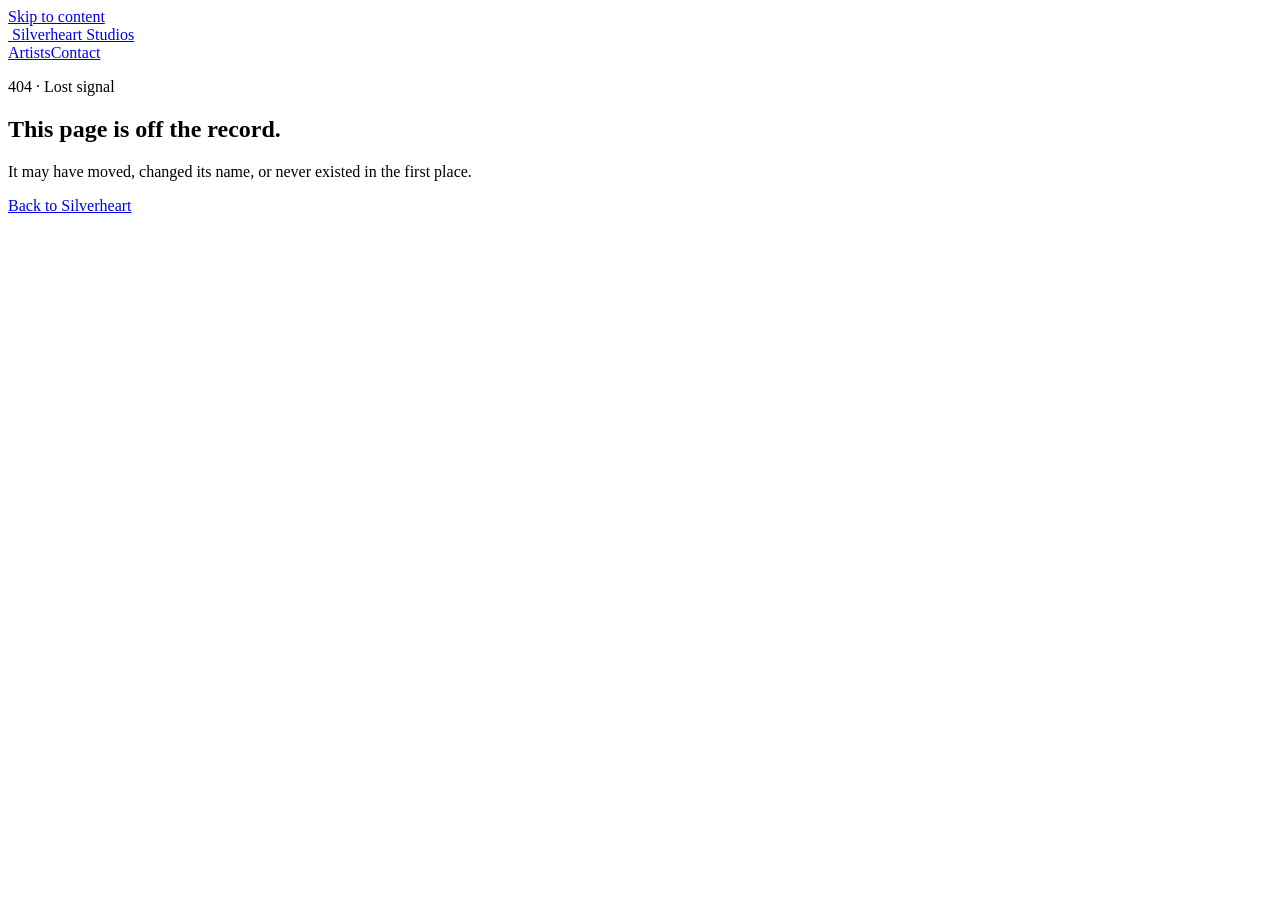
==== 404/index.html @ ba70ce7e "Add files via upload" ====
<!doctype html>
<html lang="en">
<head>
  <meta charset="utf-8">
  <meta name="viewport" content="width=device-width, initial-scale=1">
  <title>Page Not Found | Silverheart Studios</title>
  <meta name="description" content="The requested Silverheart Studios page could not be found.">
  <link rel="icon" type="image/x-icon" href="assets/favicon.ico">
  <script>document.documentElement.classList.add("js");</script>
  <link rel="stylesheet" href="assets/styles.css">
</head>
<body class="not-found-page">
  <a class="skip-link" href="#main">Skip to content</a>
  <header class="site-header">
    <nav class="nav-shell" aria-label="Primary navigation">
      <a class="brand" href="home/" aria-label="Silverheart Studios home">
        <img class="brand-logo" src="assets/silverheart-logo.png" alt="" aria-hidden="true">
        <span class="brand-name">Silverheart Studios</span>
      </a>
      <div class="nav-links legal-nav"><a href="home/#artists">Artists</a><a href="home/#contact">Contact</a></div>
    </nav>
  </header>
  <main id="main" class="not-found-shell">
    <section class="not-found-card reveal" aria-labelledby="not-found-title">
      <p class="eyebrow">404 · Lost signal</p>
      <h1 id="not-found-title">This page is off the record.</h1>
      <p>It may have moved, changed its name, or never existed in the first place.</p>
      <a class="button button-primary" href="home/">Back to Silverheart</a>
    </section>
  </main>
  <script src="assets/app.js"></script>
</body>
</html>
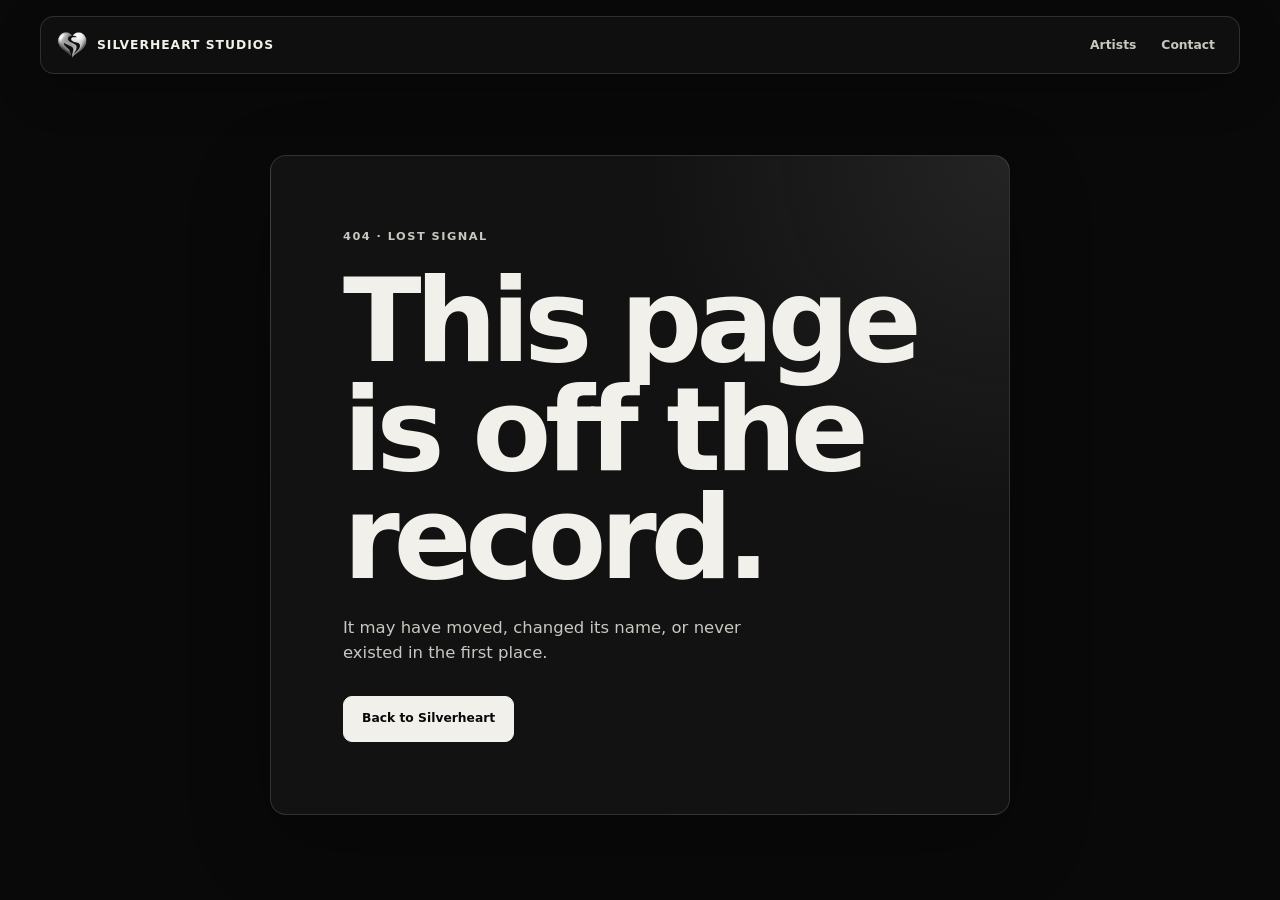
==== commit 58010335: "Add files via upload" ====
--- a/404/index.html
+++ b/404/index.html
@@ -5,19 +5,19 @@
   <meta name="viewport" content="width=device-width, initial-scale=1">
   <title>Page Not Found | Silverheart Studios</title>
   <meta name="description" content="The requested Silverheart Studios page could not be found.">
-  <link rel="icon" type="image/x-icon" href="assets/favicon.ico">
+  <link rel="icon" type="image/x-icon" href="../assets/favicon.ico">
   <script>document.documentElement.classList.add("js");</script>
-  <link rel="stylesheet" href="assets/styles.css">
+  <link rel="stylesheet" href="../assets/styles.css">
 </head>
 <body class="not-found-page">
   <a class="skip-link" href="#main">Skip to content</a>
   <header class="site-header">
     <nav class="nav-shell" aria-label="Primary navigation">
-      <a class="brand" href="home/" aria-label="Silverheart Studios home">
-        <img class="brand-logo" src="assets/silverheart-logo.png" alt="" aria-hidden="true">
+      <a class="brand" href="../home/" aria-label="Silverheart Studios home">
+        <img class="brand-logo" src="../assets/silverheart-logo.png" alt="" aria-hidden="true">
         <span class="brand-name">Silverheart Studios</span>
       </a>
-      <div class="nav-links legal-nav"><a href="home/#artists">Artists</a><a href="home/#contact">Contact</a></div>
+      <div class="nav-links legal-nav"><a href="../home/#artists">Artists</a><a href="../home/#contact">Contact</a></div>
     </nav>
   </header>
   <main id="main" class="not-found-shell">
@@ -25,9 +25,9 @@
       <p class="eyebrow">404 · Lost signal</p>
       <h1 id="not-found-title">This page is off the record.</h1>
       <p>It may have moved, changed its name, or never existed in the first place.</p>
-      <a class="button button-primary" href="home/">Back to Silverheart</a>
+      <a class="button button-primary" href="../home/">Back to Silverheart</a>
     </section>
   </main>
-  <script src="assets/app.js"></script>
+  <script src="../assets/app.js"></script>
 </body>
 </html>
--- a/assets/styles.css
+++ b/assets/styles.css
@@ -0,0 +1,209 @@
+/* Silverheart Studios — quiet monochrome */
+:root {
+  --ink: #090909;
+  --surface: #121212;
+  --surface-raised: #191919;
+  --paper: #f2f0eb;
+  --soft: #c9c7c1;
+  --muted: #8f8d88;
+  --line: rgba(242, 240, 235, .14);
+  --line-strong: rgba(242, 240, 235, .32);
+  --ease: cubic-bezier(.2, .8, .2, 1);
+}
+
+* { box-sizing: border-box; }
+html { scroll-behavior: smooth; background: var(--ink); }
+body {
+  margin: 0;
+  min-width: 320px;
+  background: var(--ink);
+  color: var(--paper);
+  font-family: Inter, ui-sans-serif, system-ui, -apple-system, BlinkMacSystemFont, "Segoe UI", sans-serif;
+  line-height: 1.5;
+}
+img { display: block; max-width: 100%; }
+a { color: inherit; }
+button, input, select, textarea { font: inherit; }
+::selection { background: var(--paper); color: var(--ink); }
+
+.skip-link { position: fixed; z-index: 100; top: 12px; left: 12px; padding: 10px 14px; background: var(--paper); color: var(--ink); transform: translateY(-160%); text-decoration: none; }
+.skip-link:focus { transform: translateY(0); }
+
+/* Navigation */
+.site-header { position: fixed; z-index: 20; inset: 0 0 auto; padding: 16px; pointer-events: none; }
+.site-header-solid { position: relative; }
+.nav-shell {
+  width: min(1200px, 100%); min-height: 58px; margin: auto; padding: 0 14px 0 16px;
+  display: flex; align-items: center; justify-content: space-between; gap: 22px;
+  border: 1px solid var(--line); border-radius: 14px; background: rgba(18,18,18,.82);
+  box-shadow: 0 16px 44px rgba(0,0,0,.25); backdrop-filter: blur(16px); pointer-events: auto;
+}
+.brand { display: inline-flex; align-items: center; gap: 10px; text-decoration: none; }
+.brand-logo { width: 30px; height: 30px; object-fit: contain; filter: grayscale(1) contrast(1.2); }
+.brand-name { font-size: .77rem; font-weight: 750; letter-spacing: .08em; text-transform: uppercase; white-space: nowrap; }
+.nav-links { display: flex; align-items: center; gap: 5px; }
+.nav-links a { padding: 8px 10px; border-radius: 8px; color: var(--soft); font-size: .77rem; font-weight: 700; text-decoration: none; transition: background 180ms var(--ease), color 180ms var(--ease); }
+.nav-links a:hover, .nav-links a:focus-visible { background: rgba(242,240,235,.1); color: var(--paper); }
+.nav-links .nav-cta { background: var(--paper); color: var(--ink); }
+.nav-toggle { display: none; border: 1px solid var(--line-strong); border-radius: 8px; background: transparent; color: var(--paper); padding: 9px 10px; }
+.nav-toggle span { display: block; width: 19px; height: 1px; margin: 4px 0; background: currentColor; }
+
+/* Shared elements */
+.button {
+  display: inline-flex; align-items: center; justify-content: center; min-height: 46px; padding: 0 18px;
+  border: 1px solid var(--line-strong); border-radius: 9px; background: transparent; color: var(--paper);
+  font-size: .77rem; font-weight: 750; text-decoration: none;
+  transition: transform 220ms var(--ease), background 220ms var(--ease), color 220ms var(--ease), border-color 220ms var(--ease);
+}
+.button:hover, .button:focus-visible { transform: translateY(-2px); background: var(--paper); border-color: var(--paper); color: var(--ink); }
+.button-primary { background: var(--paper); border-color: var(--paper); color: var(--ink); }
+.button-dark { border-color: var(--line-strong); color: var(--paper); }
+.full-button { width: 100%; }
+.eyebrow, .hero-kicker { margin: 0; color: var(--soft); font-size: .71rem; font-weight: 750; letter-spacing: .13em; text-transform: uppercase; }
+h1, h2, h3, p { text-wrap: pretty; }
+h1, h2, h3 { margin: 0; line-height: .94; letter-spacing: -.055em; }
+
+/* Home */
+.hero-section { position: relative; min-height: 100svh; overflow: hidden; display: flex; align-items: end; background: var(--ink); }
+.hero-art { position: absolute; inset: 0; width: 100%; height: 100%; object-fit: cover; filter: grayscale(1) contrast(1.1) brightness(.55); opacity: .2; animation: hero-breathe 16s ease-in-out infinite alternate; }
+.hero-overlay { position: absolute; inset: 0; background: linear-gradient(90deg, rgba(9,9,9,.96), rgba(9,9,9,.62) 68%, rgba(9,9,9,.88)), linear-gradient(0deg, var(--ink), transparent 56%); }
+.hero-grid { position: relative; z-index: 1; width: min(1200px, calc(100vw - 48px)); margin: 0 auto; padding: 140px 0 112px; }
+.hero-copy { max-width: 760px; }
+.hero-logo { width: 82px; margin-bottom: 24px; filter: grayscale(1) contrast(1.25); animation: logo-float 5s ease-in-out infinite; }
+.hero-kicker { margin-bottom: 17px; }
+h1 { max-width: 9ch; font-size: clamp(4.4rem, 10vw, 9.8rem); font-weight: 800; }
+.hero-lede { max-width: 450px; margin: 26px 0 0; color: var(--soft); font-size: clamp(1rem, 1.7vw, 1.18rem); }
+.hero-actions { display: flex; flex-wrap: wrap; gap: 10px; margin-top: 30px; }
+.hero-footnote { position: absolute; z-index: 1; right: max(24px, calc((100vw - 1200px) / 2)); bottom: 28px; left: max(24px, calc((100vw - 1200px) / 2)); display: flex; gap: 20px; color: var(--muted); font-size: .7rem; font-weight: 700; letter-spacing: .08em; text-transform: uppercase; }
+.hero-footnote span + span::before { content: "•"; margin-right: 20px; color: var(--paper); }
+
+.section { padding: clamp(80px, 9vw, 128px) 0; }
+.section-light { background: var(--surface); color: var(--paper); }
+.section-heading { width: min(1200px, calc(100vw - 48px)); margin: 0 auto 52px; display: grid; grid-template-columns: minmax(0, 1fr) minmax(250px, .48fr); gap: 26px; }
+.section-heading .eyebrow { grid-column: 1 / -1; }
+.section-heading h2, .contact-copy h2 { max-width: 10ch; font-size: clamp(2.9rem, 5.5vw, 6rem); font-weight: 800; }
+.section-heading p:not(.eyebrow) { align-self: end; margin: 0; color: var(--soft); }
+
+.artist-grid { width: min(1200px, calc(100vw - 48px)); margin: 0 auto; display: grid; grid-template-columns: repeat(4, 1fr); gap: 12px; }
+.artist-card { position: relative; overflow: hidden; border: 1px solid var(--line); border-radius: 12px; background: var(--surface-raised); transition: transform 300ms var(--ease), background 300ms var(--ease), border-color 300ms var(--ease); }
+.artist-card > a { display: block; overflow: hidden; text-decoration: none; }
+.artist-card img { width: 100%; aspect-ratio: 1; object-fit: cover; filter: grayscale(1) contrast(1.08); transform: scale(1.001); transition: filter 400ms var(--ease), transform 650ms var(--ease); }
+.artist-card-body { padding: 18px 18px 20px; }
+.artist-tag { margin: 0 0 10px; color: var(--muted); font-size: .67rem; font-weight: 750; letter-spacing: .09em; text-transform: uppercase; }
+.artist-card h3 { font-size: 1.35rem; font-weight: 760; }
+.artist-card p:not(.artist-tag) { min-height: 2.8em; margin: 11px 0 0; color: var(--soft); font-size: .88rem; }
+.artist-card::after { content: ""; position: absolute; right: 18px; bottom: 0; left: 18px; height: 2px; background: var(--paper); transform: scaleX(0); transform-origin: left; transition: transform 420ms var(--ease); }
+.artist-card:hover { transform: translateY(-6px); border-color: var(--line-strong); background: #202020; }
+.artist-card:hover img { filter: grayscale(1) contrast(1.16); transform: scale(1.055); }
+.artist-card:hover::after { transform: scaleX(1); }
+
+.contact-band { display: grid; grid-template-columns: minmax(0, 1fr) auto; gap: 30px; align-items: end; padding: clamp(80px, 9vw, 128px) max(24px, calc((100vw - 1200px) / 2)); background: #0d0d0d; color: var(--paper); border-top: 1px solid var(--line); }
+.contact-copy > p:not(.eyebrow) { max-width: 44ch; margin: 18px 0 0; color: var(--soft); }
+.contact-actions { display: flex; flex-wrap: wrap; gap: 10px; }
+.site-footer { display: flex; justify-content: space-between; align-items: center; gap: 20px; padding: 27px max(24px, calc((100vw - 1200px) / 2)); background: var(--ink); color: var(--muted); border-top: 1px solid var(--line); font-size: .84rem; }
+.site-footer p { margin: 0; }
+.footer-brand { display: inline-flex; align-items: center; gap: 10px; }
+.footer-logo { width: 29px; height: 29px; filter: grayscale(1) contrast(1.25); }
+.footer-links { display: flex; flex-wrap: wrap; gap: 16px; }
+.footer-links a { color: var(--soft); text-decoration: none; }
+.footer-links a:hover, .footer-links a:focus-visible { color: var(--paper); text-decoration: underline; text-underline-offset: 4px; }
+
+/* Account and legal pages */
+.auth-page, .legal-page { min-height: 100svh; background: var(--ink); }
+.auth-shell { width: min(1140px, calc(100vw - 48px)); min-height: calc(100svh - 90px); margin: 0 auto; display: grid; grid-template-columns: 1fr minmax(380px, .86fr); gap: 14px; padding: 36px 0 48px; }
+.signup-shell { grid-template-columns: minmax(320px, .74fr) minmax(480px, 1fr); }
+.auth-visual { position: relative; min-height: 570px; overflow: hidden; border: 1px solid var(--line); border-radius: 14px; background: var(--surface); }
+.auth-visual::after { content: ""; position: absolute; inset: 0; background: linear-gradient(0deg, rgba(9,9,9,.92), rgba(9,9,9,.12) 70%); }
+.auth-visual img { width: 100%; height: 100%; object-fit: cover; filter: grayscale(1) contrast(1.08) brightness(.72); }
+.auth-visual-copy { position: absolute; z-index: 1; right: 28px; bottom: 28px; left: 28px; }
+.auth-visual-copy h1 { margin: 14px 0; font-size: clamp(3rem, 5vw, 5rem); }
+.auth-visual-copy p:not(.eyebrow) { max-width: 390px; margin: 0; color: var(--soft); }
+.auth-card { align-self: center; padding: clamp(28px, 4.5vw, 56px); border: 1px solid var(--line); border-radius: 14px; background: var(--surface); box-shadow: 0 20px 55px rgba(0,0,0,.22); }
+.auth-card .eyebrow { margin-bottom: 18px; }
+.auth-card h2 { max-width: 11ch; margin-bottom: 29px; font-size: clamp(2.35rem, 4.2vw, 4.4rem); font-weight: 800; }
+.stacked-form { display: grid; gap: 15px; }
+.form-grid { display: grid; grid-template-columns: repeat(2, 1fr); gap: 12px; }
+.field { display: grid; gap: 7px; }
+.field label, .question-group legend { color: var(--soft); font-size: .72rem; font-weight: 750; letter-spacing: .07em; text-transform: uppercase; }
+.field input, .field select, .field textarea, .question-group label { width: 100%; border: 1px solid var(--line); border-radius: 8px; background: #0d0d0d; color: var(--paper); padding: 12px; outline: none; transition: border-color 180ms var(--ease), background 180ms var(--ease); }
+.field input::placeholder, .field textarea::placeholder { color: #6e6c67; }
+.field input:focus, .field select:focus, .field textarea:focus { border-color: var(--line-strong); background: #111; }
+.field textarea { min-height: 108px; resize: vertical; }
+.question-group { display: grid; grid-template-columns: repeat(4, 1fr); gap: 8px; margin: 0; padding: 10px; border: 1px solid var(--line); border-radius: 10px; }
+.question-group legend { padding: 0 5px; }
+.question-group label { display: flex; align-items: center; gap: 7px; border: 0; background: #1c1c1c; padding: 10px; font-size: .84rem; }
+.question-group label:has(input:checked) { background: var(--paper); color: var(--ink); }
+.question-group input, .check-row input { accent-color: var(--paper); }
+.check-row { display: flex; align-items: flex-start; gap: 9px; color: var(--soft); font-size: .86rem; }
+.auth-card .button-primary { background: var(--paper); border-color: var(--paper); color: var(--ink); }
+.auth-card .button-primary:hover, .auth-card .button-primary:focus-visible { background: transparent; color: var(--paper); }
+.form-message { min-height: 21px; margin: 0; color: var(--soft); font-size: .86rem; }
+.form-message.is-error { color: #f0a4a4; }
+.auth-switch { margin: 21px 0 0; color: var(--muted); font-size: .88rem; }
+.auth-switch a { color: var(--paper); font-weight: 700; }
+.submitted-shell { grid-template-columns: minmax(0, 660px); justify-content: center; align-items: center; }
+.submitted-card { min-height: 450px; text-align: center; }
+.submitted-card h1 { max-width: none; font-size: clamp(3rem, 7vw, 5.8rem); }
+.submitted-logo { width: 78px; margin: 0 auto 24px; filter: grayscale(1) contrast(1.25); }
+.submitted-copy { max-width: 430px; margin: 23px auto 30px; color: var(--soft); }
+
+.legal-shell { width: min(820px, calc(100vw - 48px)); margin: 0 auto; padding: clamp(84px, 11vw, 140px) 0; }
+.legal-shell h1 { max-width: 12ch; font-size: clamp(3.8rem, 9vw, 7rem); font-weight: 800; }
+.legal-date { margin: 21px 0 56px; color: var(--muted); font-size: .84rem; }
+.legal-copy { max-width: 690px; color: var(--soft); font-size: 1.02rem; line-height: 1.72; }
+.legal-copy h2 { margin: 48px 0 13px; color: var(--paper); font-size: 1.55rem; font-weight: 750; letter-spacing: -.04em; }
+.legal-copy p { margin: 0 0 18px; }
+.legal-copy a { color: var(--paper); text-underline-offset: 4px; }
+
+/* Not found */
+.not-found-page { min-height: 100svh; background: var(--ink); }
+.not-found-shell { min-height: 100svh; display: grid; place-items: center; padding: 110px 24px 40px; }
+.not-found-card { width: min(740px, 100%); padding: clamp(32px, 7vw, 72px); border: 1px solid var(--line); border-radius: 16px; background: radial-gradient(circle at 100% 0%, rgba(242,240,235,.08), transparent 37%), var(--surface); box-shadow: 0 26px 80px rgba(0,0,0,.3); }
+.not-found-card .eyebrow { margin-bottom: 22px; }
+.not-found-card h1 { max-width: 9ch; font-size: clamp(3.7rem, 9vw, 7.6rem); font-weight: 800; }
+.not-found-card > p:not(.eyebrow) { max-width: 44ch; margin: 24px 0 30px; color: var(--soft); font-size: 1.03rem; }
+
+/* Motion */
+.js .reveal { opacity: 0; transform: translateY(20px); transition: opacity 650ms var(--ease), transform 650ms var(--ease); }
+.js .reveal.is-visible { opacity: 1; transform: none; }
+.js .artist-card.reveal.is-visible { animation: roster-in 650ms var(--ease) both; }
+.js .artist-card:nth-child(2).is-visible, .js .artist-card:nth-child(6).is-visible, .js .artist-card:nth-child(10).is-visible { animation-delay: 70ms; }
+.js .artist-card:nth-child(3).is-visible, .js .artist-card:nth-child(7).is-visible, .js .artist-card:nth-child(11).is-visible { animation-delay: 140ms; }
+.js .artist-card:nth-child(4).is-visible, .js .artist-card:nth-child(8).is-visible, .js .artist-card:nth-child(12).is-visible { animation-delay: 210ms; }
+@keyframes hero-breathe { from { transform: scale(1.02); } to { transform: scale(1.07); } }
+@keyframes logo-float { 50% { transform: translateY(-5px); } }
+@keyframes roster-in { from { opacity: 0; transform: translateY(30px) scale(.985); } to { opacity: 1; transform: translateY(0) scale(1); } }
+@media (prefers-reduced-motion: reduce) {
+  *, *::before, *::after { animation-duration: .01ms !important; animation-iteration-count: 1 !important; scroll-behavior: auto !important; transition-duration: .01ms !important; }
+}
+
+@media (max-width: 980px) {
+  .artist-grid { grid-template-columns: repeat(2, 1fr); }
+  .section-heading, .auth-shell, .signup-shell { grid-template-columns: 1fr; }
+  .auth-visual { min-height: 390px; }
+  .contact-band { grid-template-columns: 1fr; }
+}
+@media (max-width: 760px) {
+  .site-header { padding: 10px; }
+  .nav-shell { min-height: 54px; padding: 0 10px 0 13px; }
+  .nav-toggle { display: block; }
+  .nav-links { display: none; width: 100%; flex-direction: column; align-items: stretch; gap: 3px; padding: 9px 0 4px; }
+  .nav-links.is-open { display: flex; }
+  .nav-links a { padding: 11px; }
+  .hero-grid, .section-heading, .artist-grid, .auth-shell { width: calc(100vw - 32px); }
+  .hero-grid { padding: 126px 0 92px; }
+  h1 { font-size: clamp(4rem, 18vw, 6.2rem); }
+  .hero-footnote { right: 16px; bottom: 22px; left: 16px; gap: 8px; flex-wrap: wrap; }
+  .hero-footnote span + span::before { margin-right: 8px; }
+  .section { padding: 74px 0; }
+  .section-heading { margin-bottom: 38px; }
+  .artist-grid { grid-template-columns: 1fr; gap: 10px; }
+  .contact-band { padding: 74px 16px; }
+  .site-footer { flex-direction: column; align-items: flex-start; padding: 24px 16px; }
+  .auth-shell { padding-top: 26px; }
+  .auth-card { padding: 28px 22px; }
+  .form-grid, .question-group { grid-template-columns: 1fr; }
+  .auth-visual-copy { right: 21px; bottom: 21px; left: 21px; }
+  .legal-shell { width: calc(100vw - 32px); padding-top: 72px; }
+  .not-found-shell { padding: 100px 16px 28px; }
+}
